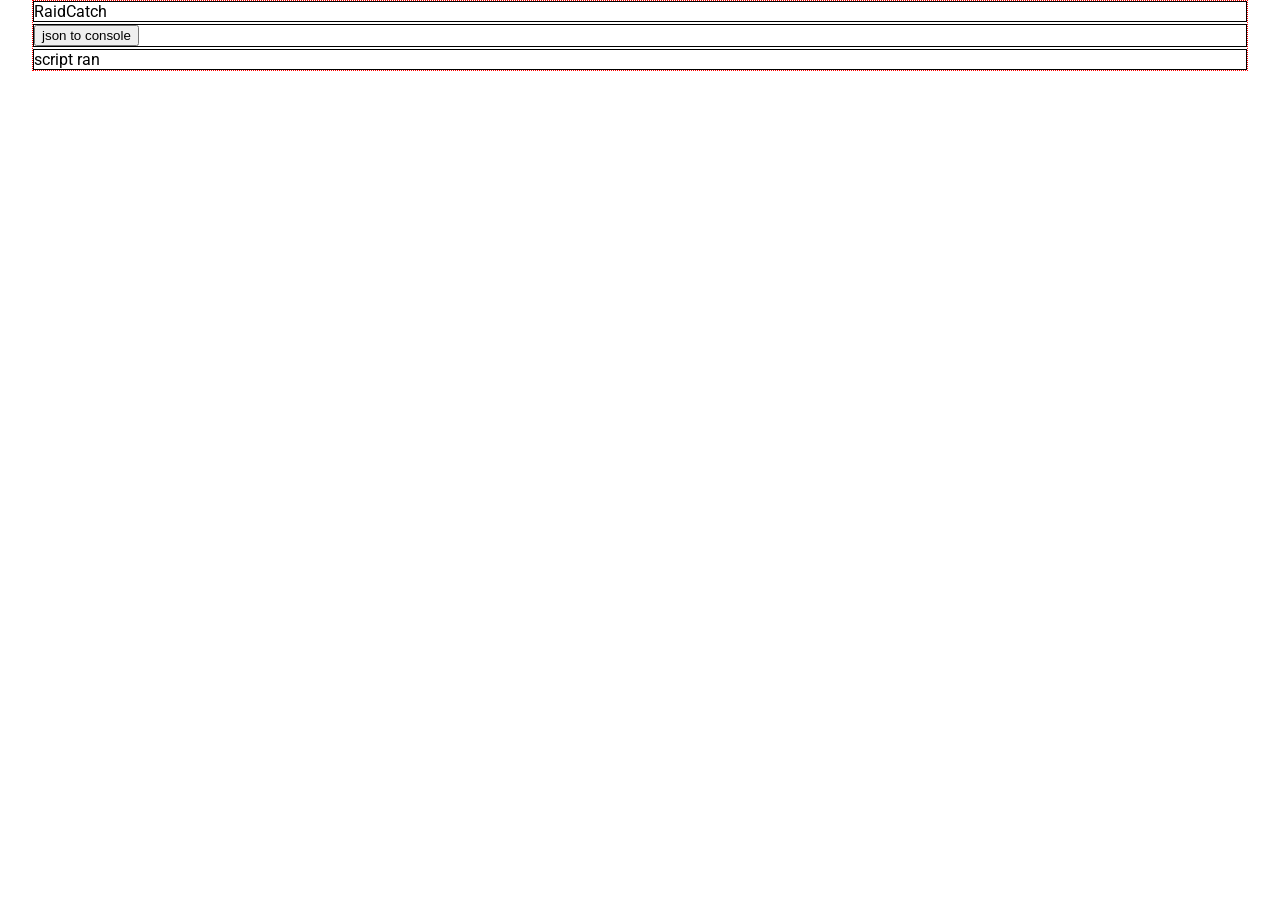
==== index.html @ dbe0b50b "reworked fetch" ====
<!DOCTYPE html>

<html lang="en">

<head>
    <meta charset="utf=8" />

    <title>RaidCatch</title>

    <meta name="viewport" content="width=device-width, initial-scale=1">

    <link rel="stylesheet" href="style.css" />
    <link rel="stylesheet" href="https://cdnjs.cloudflare.com/ajax/libs/font-awesome/5.15.1/css/all.min.css" />

    <script src="script.js" defer></script>
</head>

<body onload="test()">
    <div class="container">
        <div class="header" id="header">RaidCatch</div>
        <div class="options" id="options">
            <input type="button" value="json to console" onclick="button()">
        </div>
        <div class="results" id="results"></div>
    </div>
</body>

</html>
---- style.css ----
@import url("https://fonts.googleapis.com/css2?family=Roboto:wght@300;400;500;700;900&display=swap");

* {
    box-sizing: border-box;
}

body {
    font-family: "Roboto", sans-serif;
    margin: 0;
    display: flex;
    flex-direction: column;
    align-items: center;
}

.container {
    border: 1px dotted red;
    width: 95%;
    display: flex;
    flex-direction: column;
    gap: 2px;
}

.header {
    border: 1px solid black;
}
.options {
    border: 1px solid black;
}
.results {
    border: 1px solid black;
}

@media screen and (max-width: 768px) {
    
}
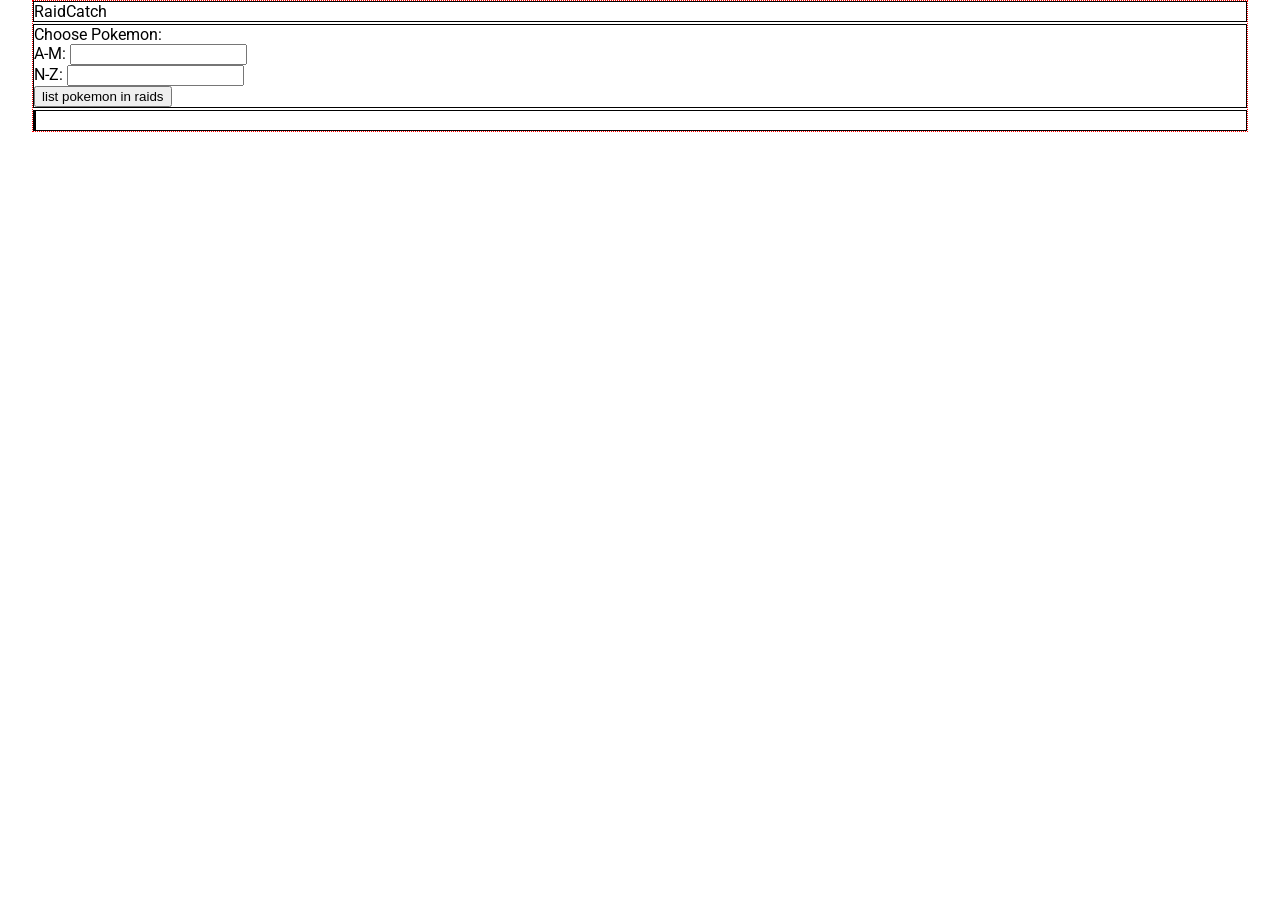
==== commit a996c72b: "it works!" ====
--- a/index.html
+++ b/index.html
@@ -15,13 +15,25 @@
     <script src="script.js" defer></script>
 </head>
 
-<body onload="test()">
+<body onload="setup()">
     <div class="container">
         <div class="header" id="header">RaidCatch</div>
         <div class="options" id="options">
-            <input type="button" value="json to console" onclick="button()">
+            <span >Choose Pokemon:</span>
+            <br>
+            <label for="amname">A-M:</label>
+            <input list="ampokemon" name="amname" id="amname">
+            <datalist id="ampokemon"></datalist>
+            <br>
+            <label for="nzname">N-Z:</label>
+            <input list="nzpokemon" name="nzname" id="nzname">
+            <datalist id="nzpokemon"></datalist>
+            <br>
+            <input type="button" value="list pokemon in raids" onclick="button()">
         </div>
-        <div class="results" id="results"></div>
+        <div class="results" id="results">
+            <span class="results"></span>
+        </div>
     </div>
 </body>
 
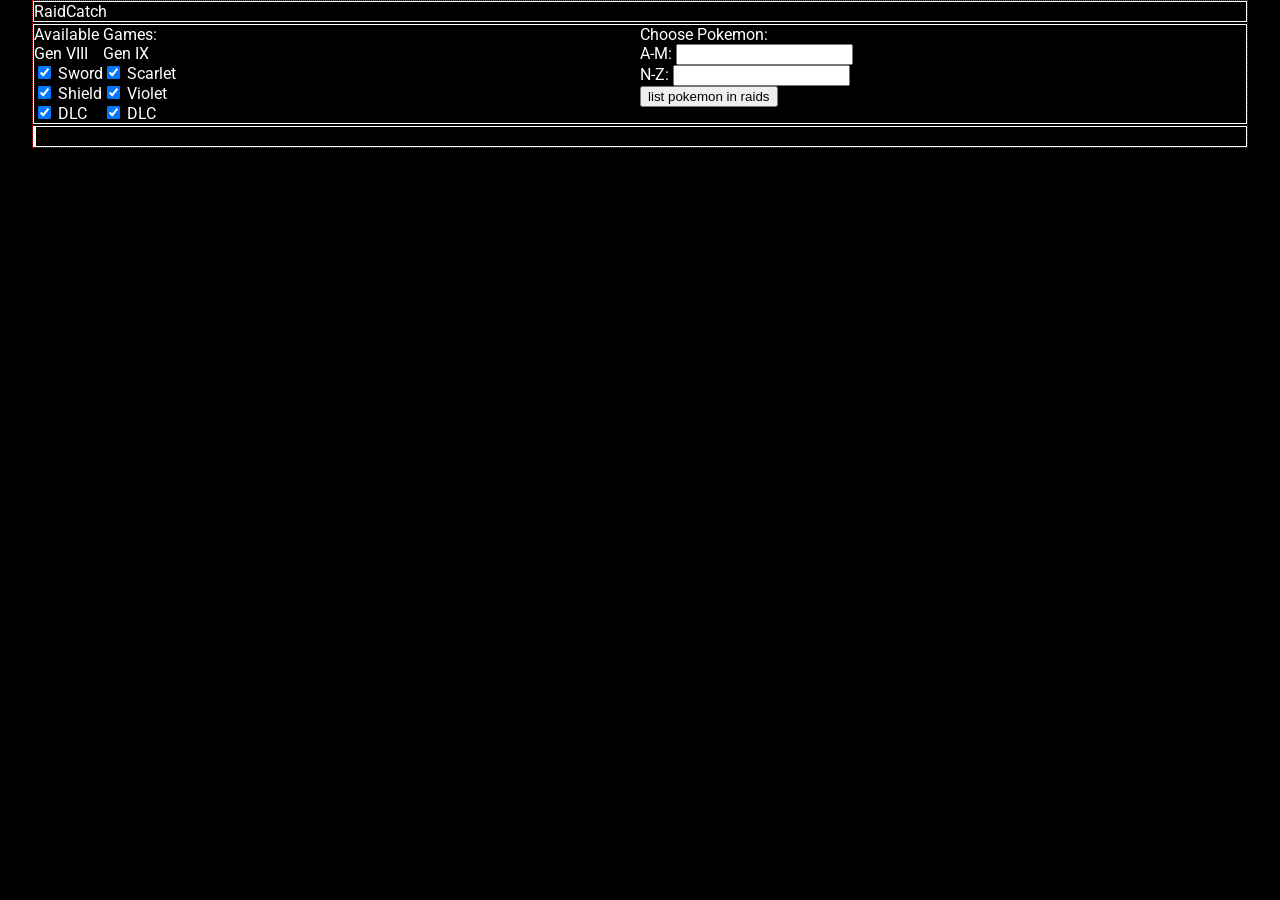
==== commit 0444f9de: "filter games" ====
--- a/index.html
+++ b/index.html
@@ -18,18 +18,57 @@
 <body onload="setup()">
     <div class="container">
         <div class="header" id="header">RaidCatch</div>
-        <div class="options" id="options">
-            <span >Choose Pokemon:</span>
-            <br>
-            <label for="amname">A-M:</label>
-            <input list="ampokemon" name="amname" id="amname">
-            <datalist id="ampokemon"></datalist>
-            <br>
-            <label for="nzname">N-Z:</label>
-            <input list="nzpokemon" name="nzname" id="nzname">
-            <datalist id="nzpokemon"></datalist>
-            <br>
-            <input type="button" value="list pokemon in raids" onclick="button()">
+        <div class="options">
+            <div class="games_options">
+                <span>Available Games:</span><br>
+                <div class="games_list">
+                    <div>
+                        <span>Gen VIII</span>
+                        <div>
+                            <input type="checkbox" name="chksword" id="chksword" checked>
+                            <label for="chksword">Sword</label>
+                        </div>
+                        <div>
+                            <input type="checkbox" name="chkshield" id="chkshield" checked>
+                            <label for="chkshield">Shield</label>
+                        </div>
+                        <div>
+                            <input type="checkbox" name="chkg8dlc" id="chkg8dlc" checked>
+                            <label for="chkg8dlc">DLC</label>
+                        </div>
+                    </div>
+                    <div>
+                        <span>Gen IX</span>
+                        <div>
+                            <input type="checkbox" name="chkscarlet" id="chkscarlet" checked>
+                            <label for="chkscarlet">Scarlet</label>
+                        </div>
+                        <div>
+                            <input type="checkbox" name="chkviolet" id="chkviolet" checked>
+                            <label for="chkviolet">Violet</label>
+                        </div>
+                        <div>
+                            <input type="checkbox" name="chkg9dlc" id="chkg9dlc" checked>
+                            <label for="chkg9dlc">DLC</label>
+                        </div>
+                    </div>
+                </div>
+            </div>
+            <div class="pokemon_options">
+                <span>Choose Pokemon:</span>
+                <div>
+                    <label for="amname">A-M:</label>
+                    <input list="ampokemon" name="amname" id="amname">
+                    <datalist id="ampokemon"></datalist>
+                </div>
+                <div>
+                    <label for="nzname">N-Z:</label>
+                    <input list="nzpokemon" name="nzname" id="nzname">
+                    <datalist id="nzpokemon"></datalist>
+                </div>
+                <input type="button" value="list pokemon in raids" onclick="button()">
+            </div>
+
         </div>
         <div class="results" id="results">
             <span class="results"></span>
--- a/style.css
+++ b/style.css
@@ -10,6 +10,8 @@
     display: flex;
     flex-direction: column;
     align-items: center;
+    color: white;
+    background-color: black;
 }
 
 .container {
@@ -21,15 +23,35 @@
 }
 
 .header {
-    border: 1px solid black;
-}
-.options {
-    border: 1px solid black;
-}
-.results {
-    border: 1px solid black;
+    border: 1px solid white;
 }
 
-@media screen and (max-width: 768px) {
-    
-}+.options {
+    display: flex;
+    flex-direction: row;
+    border: 1px solid white;
+}
+
+.games_options {
+    /* display: flex; */
+    /* flex-direction: row; */
+    width: 50%;
+}
+
+.games_list {
+    display: flex;
+    flex-direction: row;
+    margin: auto;
+}
+
+.pokemon_options {
+    /* display: flex;
+    flex-direction: column; */
+    width: 50%;
+}
+
+.results {
+    border: 1px solid white;
+}
+
+@media screen and (max-width: 768px) {}
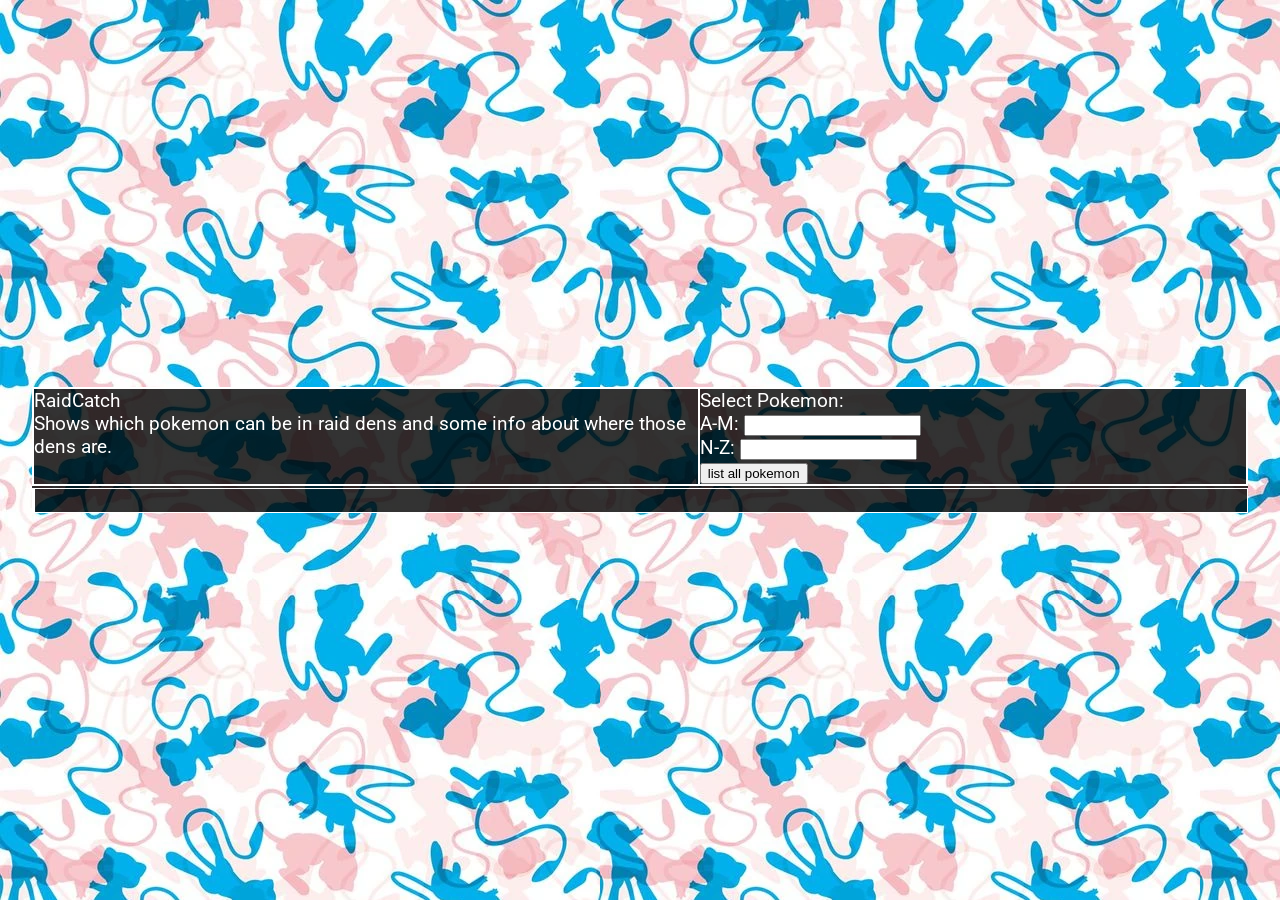
==== commit ebb1ea16: "rewrote results display" ====
--- a/index.html
+++ b/index.html
@@ -17,45 +17,13 @@
 
 <body onload="setup()">
     <div class="container">
-        <div class="header" id="header">RaidCatch</div>
         <div class="options">
-            <div class="games_options">
-                <span>Available Games:</span><br>
-                <div class="games_list">
-                    <div>
-                        <span>Gen VIII</span>
-                        <div>
-                            <input type="checkbox" name="chksword" id="chksword" checked>
-                            <label for="chksword">Sword</label>
-                        </div>
-                        <div>
-                            <input type="checkbox" name="chkshield" id="chkshield" checked>
-                            <label for="chkshield">Shield</label>
-                        </div>
-                        <div>
-                            <input type="checkbox" name="chkg8dlc" id="chkg8dlc" checked>
-                            <label for="chkg8dlc">DLC</label>
-                        </div>
-                    </div>
-                    <div>
-                        <span>Gen IX</span>
-                        <div>
-                            <input type="checkbox" name="chkscarlet" id="chkscarlet" checked>
-                            <label for="chkscarlet">Scarlet</label>
-                        </div>
-                        <div>
-                            <input type="checkbox" name="chkviolet" id="chkviolet" checked>
-                            <label for="chkviolet">Violet</label>
-                        </div>
-                        <div>
-                            <input type="checkbox" name="chkg9dlc" id="chkg9dlc" checked>
-                            <label for="chkg9dlc">DLC</label>
-                        </div>
-                    </div>
-                </div>
+            <div class="text">
+                <div>RaidCatch</div>
+                <div>Shows which pokemon can be in raid dens and some info about where those dens are.</div>
             </div>
             <div class="pokemon_options">
-                <span>Choose Pokemon:</span>
+                <span>Select Pokemon:</span>
                 <div>
                     <label for="amname">A-M:</label>
                     <input list="ampokemon" name="amname" id="amname">
@@ -66,9 +34,8 @@
                     <input list="nzpokemon" name="nzname" id="nzname">
                     <datalist id="nzpokemon"></datalist>
                 </div>
-                <input type="button" value="list pokemon in raids" onclick="button()">
+                <input type="button" value="list all pokemon" onclick="button()">
             </div>
-
         </div>
         <div class="results" id="results">
             <span class="results"></span>
--- a/style.css
+++ b/style.css
@@ -11,47 +11,57 @@
     flex-direction: column;
     align-items: center;
     color: white;
-    background-color: black;
+    font-size: 1.2em;
+    background-color: #555555;
+    background-image: url("./img/mewshirt.webp");
+    align-items: center;
+    justify-content: center;
+    min-height: 100vh;
 }
 
 .container {
-    border: 1px dotted red;
+    /* border: 1px dotted red; */
     width: 95%;
     display: flex;
     flex-direction: column;
     gap: 2px;
-}
-
-.header {
-    border: 1px solid white;
+    background-color: rgba(1, 1, 1, 0.8);
 }
 
 .options {
+    border: 1px solid white;
     display: flex;
     flex-direction: row;
-    border: 1px solid white;
+    /* padding: 2px; */
+    /* gap: 2px; */
 }
 
-.games_options {
-    /* display: flex; */
-    /* flex-direction: row; */
-    width: 50%;
-}
-
-.games_list {
-    display: flex;
-    flex-direction: row;
-    margin: auto;
+.text {
+    border: 1px solid white;
+    width: auto;
 }
 
 .pokemon_options {
-    /* display: flex;
-    flex-direction: column; */
+    border: 1px solid white;
     width: 50%;
+    /* width:50%; */
 }
 
 .results {
     border: 1px solid white;
 }
 
+table {
+    width: 100%;
+}
+
+table, th, td {
+    border-collapse: collapse;
+    border: 1px solid white;
+}
+
+th, td {
+    padding: 5px;
+}
+
 @media screen and (max-width: 768px) {}
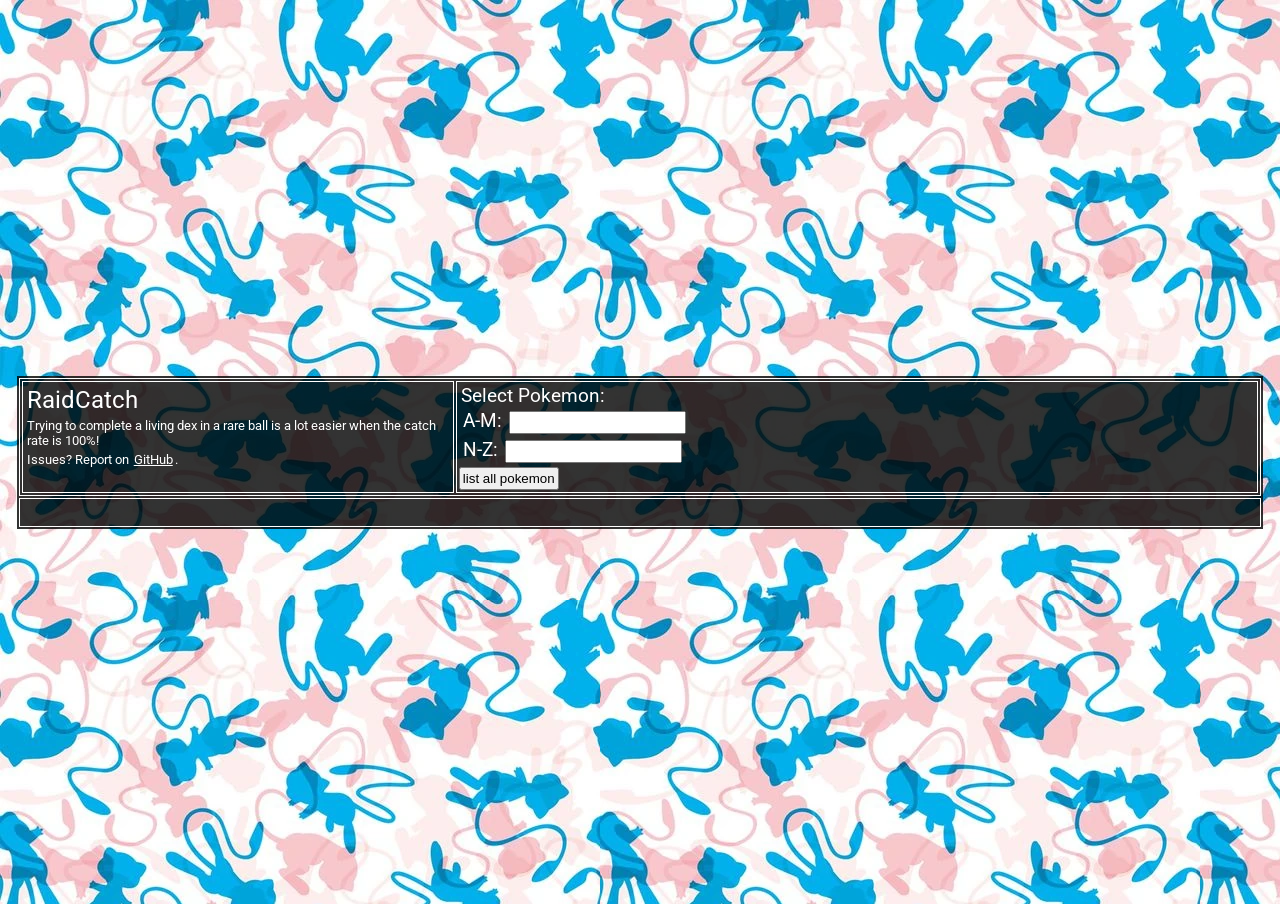
==== commit a9e1928f: "added link to report issues, css changes" ====
--- a/index.html
+++ b/index.html
@@ -19,8 +19,11 @@
     <div class="container">
         <div class="options">
             <div class="text">
-                <div>RaidCatch</div>
-                <div>Shows which pokemon can be in raid dens and some info about where those dens are.</div>
+                <div class="titletext">RaidCatch</div>
+                <div class="infotext">Trying to complete a living dex in a rare ball is a lot easier when the catch rate
+                    is 100%!</div>
+                <div class="issuestext">Issues? Report on <a href="https://github.com/regularwave/pokemon-RaidCatch"
+                        target="_blank">GitHub</a>.</div>
             </div>
             <div class="pokemon_options">
                 <span>Select Pokemon:</span>
@@ -38,7 +41,7 @@
             </div>
         </div>
         <div class="results" id="results">
-            <span class="results"></span>
+            <br>
         </div>
     </div>
 </body>
--- a/style.css
+++ b/style.css
@@ -2,6 +2,7 @@
 
 * {
     box-sizing: border-box;
+    padding: 2px;
 }
 
 body {
@@ -20,8 +21,7 @@
 }
 
 .container {
-    /* border: 1px dotted red; */
-    width: 95%;
+    width: 98%;
     display: flex;
     flex-direction: column;
     gap: 2px;
@@ -32,19 +32,33 @@
     border: 1px solid white;
     display: flex;
     flex-direction: row;
-    /* padding: 2px; */
-    /* gap: 2px; */
+    gap: 2px;
 }
 
 .text {
     border: 1px solid white;
-    width: auto;
+    width: 35%;
+}
+
+.titletext {
+    font-size: 1.5rem;
+}
+
+.infotext {
+    font-size: .8rem;
+}
+
+.issuestext {
+    font-size: .8rem;
+}
+
+.issuestext a {
+    color: white;
 }
 
 .pokemon_options {
     border: 1px solid white;
-    width: 50%;
-    /* width:50%; */
+    width: 65%;
 }
 
 .results {
@@ -53,15 +67,24 @@
 
 table {
     width: 100%;
+    font-size: .9rem;
 }
 
-table, th, td {
+table,
+th,
+td {
     border-collapse: collapse;
     border: 1px solid white;
 }
 
-th, td {
-    padding: 5px;
+th,
+td {
+    padding: 3px;
+}
+
+.pnamerow {
+    font-size: 1.3rem;
+    font-weight: bold;
 }
 
 @media screen and (max-width: 768px) {}
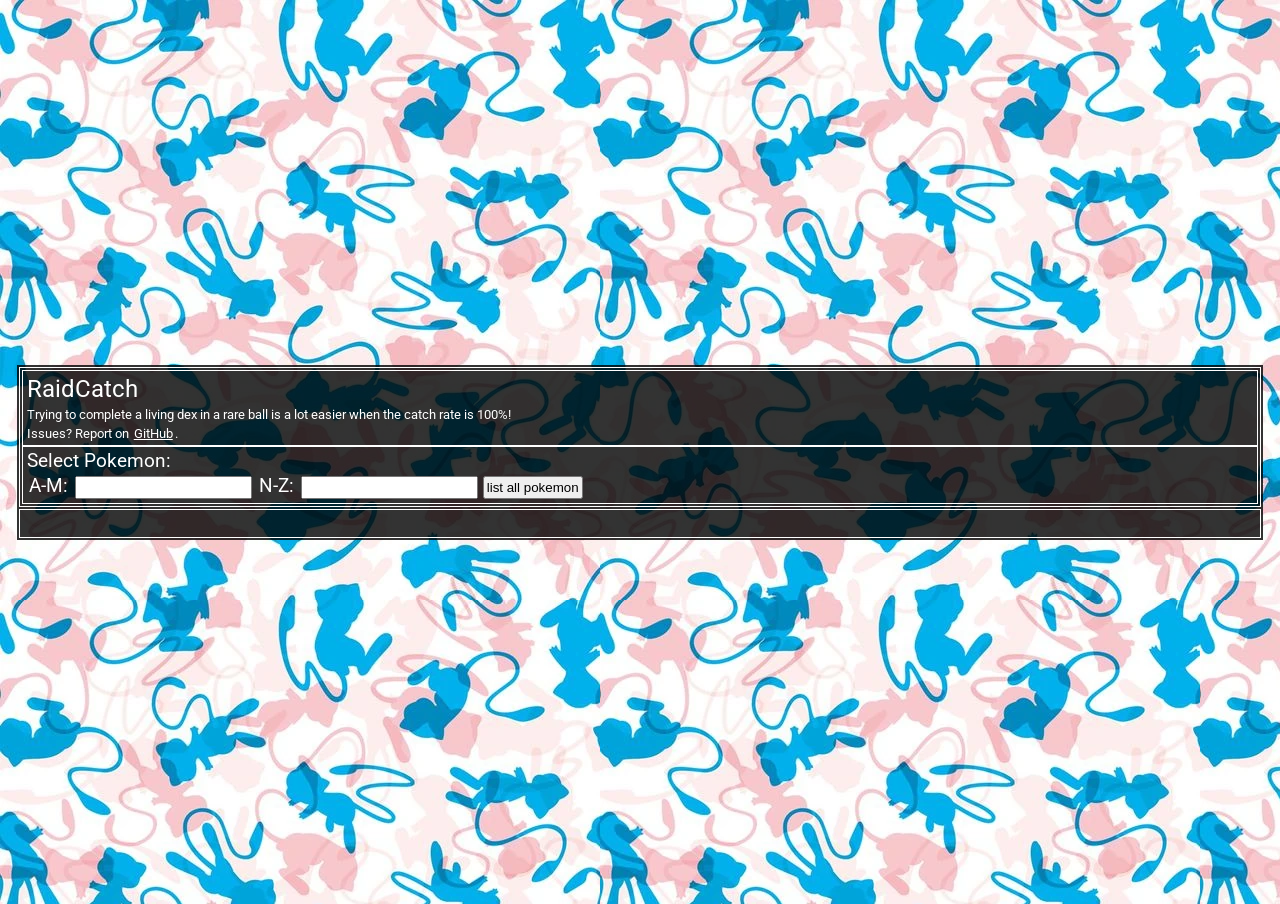
==== commit 3cf6c99a: "Changed layout" ====
--- a/index.html
+++ b/index.html
@@ -31,13 +31,11 @@
                     <label for="amname">A-M:</label>
                     <input list="ampokemon" name="amname" id="amname">
                     <datalist id="ampokemon"></datalist>
-                </div>
-                <div>
                     <label for="nzname">N-Z:</label>
                     <input list="nzpokemon" name="nzname" id="nzname">
                     <datalist id="nzpokemon"></datalist>
+                    <input type="button" value="list all pokemon" onclick="button()">
                 </div>
-                <input type="button" value="list all pokemon" onclick="button()">
             </div>
         </div>
         <div class="results" id="results">
--- a/style.css
+++ b/style.css
@@ -30,14 +30,11 @@
 
 .options {
     border: 1px solid white;
-    display: flex;
-    flex-direction: row;
     gap: 2px;
 }
 
 .text {
     border: 1px solid white;
-    width: 35%;
 }
 
 .titletext {
@@ -58,7 +55,6 @@
 
 .pokemon_options {
     border: 1px solid white;
-    width: 65%;
 }
 
 .results {
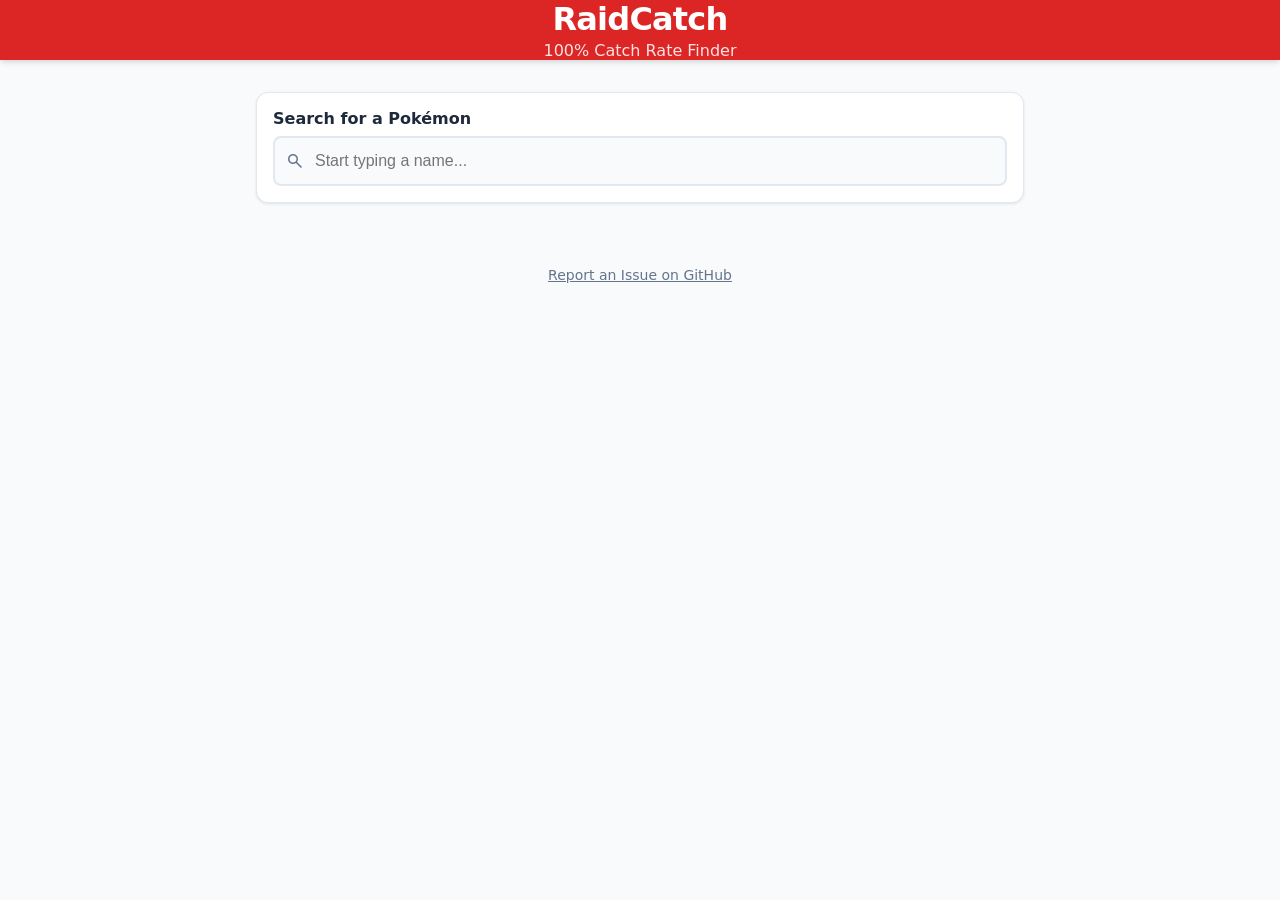
==== commit 61103efd: "rewrite" ====
--- a/index.html
+++ b/index.html
@@ -1,47 +1,64 @@
 <!DOCTYPE html>
-
 <html lang="en">
 
 <head>
-    <meta charset="utf=8" />
-
+    <meta charset="UTF-8">
+    <meta name="viewport" content="width=device-width, initial-scale=1.0">
     <title>RaidCatch</title>
 
-    <meta name="viewport" content="width=device-width, initial-scale=1">
+    <link rel="stylesheet" href="https://fonts.googleapis.com/css2?family=Material+Symbols+Outlined:opsz,wght,FILL,GRAD@24,400,0,0" />
 
     <link rel="stylesheet" href="style.css" />
-    <link rel="stylesheet" href="https://cdnjs.cloudflare.com/ajax/libs/font-awesome/5.15.1/css/all.min.css" />
+</head>
+
+<body>
+
+    <header>
+        <h1>RaidCatch</h1>
+        <p>100% Catch Rate Finder</p>
+    </header>
+
+    <main>
+        <div id="loader">
+            <div class="spinner"></div>
+            Loading Pokédex Data...
+        </div>
+
+        <div id="error-msg"></div>
+
+        <div id="app-content" style="display: none;">
+
+            <div class="search-container">
+                <label for="pokemon-search">Search for a Pokémon</label>
+                <div class="input-wrapper">
+                    <span class="material-symbols-outlined search-icon">search</span>
+
+                    <input type="text" id="pokemon-search" placeholder="Start typing a name..." autocomplete="off">
+
+                    <button id="clear-btn" class="clear-btn" aria-label="Clear search" style="display: none;">
+                        <span class="material-symbols-outlined">ink_eraser</span>
+                    </button>
+
+                    <ul id="dropdown-list"></ul>
+                </div>
+            </div>
+
+            <div id="results-container">
+                <div class="pokemon-header">
+                    <h2 class="pokemon-name" id="display-name">Select a Pokémon</h2>
+                </div>
+                <div id="forms-container">
+                </div>
+            </div>
+
+        </div>
+    </main>
+
+    <footer>
+        <a href="https://github.com/regularwave/pokemon-RaidCatch" target="_blank" rel="noopener noreferrer">Report an Issue on GitHub</a>
+    </footer>
 
     <script src="script.js" defer></script>
-</head>
-
-<body onload="setup()">
-    <div class="container">
-        <div class="options">
-            <div class="text">
-                <div class="titletext">RaidCatch</div>
-                <div class="infotext">Trying to complete a living dex in a rare ball is a lot easier when the catch rate
-                    is 100%!</div>
-                <div class="issuestext">Issues? Report on <a href="https://github.com/regularwave/pokemon-RaidCatch"
-                        target="_blank">GitHub</a>.</div>
-            </div>
-            <div class="pokemon_options">
-                <span>Select Pokemon:</span>
-                <div>
-                    <label for="amname">A-M:</label>
-                    <input list="ampokemon" name="amname" id="amname">
-                    <datalist id="ampokemon"></datalist>
-                    <label for="nzname">N-Z:</label>
-                    <input list="nzpokemon" name="nzname" id="nzname">
-                    <datalist id="nzpokemon"></datalist>
-                    <input type="button" value="list all pokemon" onclick="button()">
-                </div>
-            </div>
-        </div>
-        <div class="results" id="results">
-            <br>
-        </div>
-    </div>
 </body>
 
 </html>
--- a/style.css
+++ b/style.css
@@ -1,86 +1,342 @@
-@import url("https://fonts.googleapis.com/css2?family=Roboto:wght@300;400;500;700;900&display=swap");
+:root {
+    --primary: #dc2626;
+    --primary-hover: #b91c1c;
+    --bg-color: #f8fafc;
+    --card-bg: #ffffff;
+    --text-main: #1e293b;
+    --text-muted: #64748b;
+    --border-color: #e2e8f0;
+    --focus-ring: rgba(220, 38, 38, 0.3);
+    --radius: 12px;
+    --shadow-sm: 0 1px 3px rgba(0, 0, 0, 0.1);
+    --shadow-md: 0 4px 6px -1px rgba(0, 0, 0, 0.1), 0 2px 4px -1px rgba(0, 0, 0, 0.06);
+    --shadow-lg: 0 10px 15px -3px rgba(0, 0, 0, 0.1), 0 4px 6px -2px rgba(0, 0, 0, 0.05);
+}
 
 * {
     box-sizing: border-box;
-    padding: 2px;
+    margin: 0;
+    padding: 0;
 }
 
 body {
-    font-family: "Roboto", sans-serif;
-    margin: 0;
+    font-family: system-ui, -apple-system, 'Segoe UI', Roboto, Helvetica, Arial, sans-serif;
+    background-color: var(--bg-color);
+    color: var(--text-main);
+    -webkit-font-smoothing: antialiased;
+    overflow-y: scroll;
+}
+
+header {
+    background-color: var(--primary);
+    color: white;
+    box-shadow: var(--shadow-md);
+    text-align: center;
+}
+
+header h1 {
+    font-size: 2rem;
+    font-weight: 800;
+    margin-bottom: 0.2rem;
+    letter-spacing: -0.025em;
+}
+
+header p {
+    color: #fee2e2;
+    font-weight: 500;
+}
+
+main {
+    max-width: 800px;
+    margin: 2rem auto;
+    padding: 0 1rem;
+}
+
+#loader {
+    text-align: center;
+    padding: 3rem;
+    color: var(--text-muted);
+    font-weight: 500;
+}
+
+.spinner {
+    border: 4px solid var(--border-color);
+    border-top: 4px solid var(--primary);
+    border-radius: 50%;
+    width: 40px;
+    height: 40px;
+    animation: spin 1s linear infinite;
+    margin: 0 auto 1rem auto;
+}
+
+@keyframes spin {
+    0% {
+        transform: rotate(0deg);
+    }
+
+    100% {
+        transform: rotate(360deg);
+    }
+}
+
+#error-msg {
+    display: none;
+    background-color: #fef2f2;
+    border: 1px solid #f87171;
+    color: #991b1b;
+    padding: 1rem;
+    border-radius: var(--radius);
+    margin-bottom: 1.5rem;
+    text-align: center;
+    font-weight: 500;
+}
+
+.search-container {
+    position: relative;
+    background: var(--card-bg);
+    padding: 1rem;
+    border-radius: var(--radius);
+    box-shadow: var(--shadow-sm);
+    border: 1px solid var(--border-color);
+    margin-bottom: 1rem;
+    z-index: 100;
+}
+
+.search-container label {
+    display: block;
+    font-weight: 600;
+    margin-bottom: 0.5rem;
+    color: var(--text-main);
+}
+
+.input-wrapper {
+    position: relative;
+}
+
+#pokemon-search {
+    width: 100%;
+    padding: 0.875rem 3rem 0.875rem 2.5rem;
+    font-size: 1rem;
+    border: 2px solid var(--border-color);
+    border-radius: 8px;
+    outline: none;
+    transition: all 0.2s;
+    background-color: var(--bg-color);
+}
+
+#pokemon-search:focus {
+    border-color: var(--primary);
+    box-shadow: 0 0 0 3px var(--focus-ring);
+    background-color: var(--card-bg);
+}
+
+.search-icon {
+    position: absolute;
+    left: 0.75rem;
+    top: 50%;
+    transform: translateY(-50%);
+    font-size: 20px;
+    color: var(--text-muted);
+    pointer-events: none;
+}
+
+.clear-btn {
+    position: absolute;
+    right: 0.5rem;
+    top: 50%;
+    transform: translateY(-50%);
+    width: 32px;
+    height: 32px;
     display: flex;
-    flex-direction: column;
-    align-items: center;
-    color: white;
-    font-size: 1.2em;
-    background-color: #555555;
-    background-image: url("./img/mewshirt.webp");
     align-items: center;
     justify-content: center;
-    min-height: 100vh;
-}
-
-.container {
-    width: 98%;
+    background: transparent;
+    border: none;
+    color: var(--text-muted);
+    cursor: pointer;
+    border-radius: 8px;
+    transition: all 0.2s;
+}
+
+.clear-btn:hover {
+    background-color: #f1f5f9;
+    color: var(--primary);
+}
+
+.clear-btn .material-symbols-outlined {
+    font-size: 20px;
+}
+
+#dropdown-list {
+    position: absolute;
+    top: 100%;
+    left: 0;
+    right: 0;
+    margin-top: 0.5rem;
+    background: var(--card-bg);
+    border: 1px solid var(--border-color);
+    border-radius: 8px;
+    box-shadow: var(--shadow-lg);
+    max-height: 300px;
+    overflow-y: auto;
+    list-style: none;
+    display: none;
+}
+
+#dropdown-list.active {
+    display: block;
+}
+
+#dropdown-list li {
+    padding: 0.75rem 1rem;
+    cursor: pointer;
+    border-bottom: 1px solid var(--border-color);
+    transition: background-color 0.15s;
+}
+
+#dropdown-list li:last-child {
+    border-bottom: none;
+}
+
+#dropdown-list li:hover {
+    background-color: #f1f5f9;
+    color: var(--primary);
+}
+
+.no-results {
+    padding: 1rem;
+    text-align: center;
+    color: var(--text-muted);
+    cursor: default !important;
+}
+
+#results-container {
+    display: none;
+    animation: fadeIn 0.3s ease-in-out;
+}
+
+@keyframes fadeIn {
+    from {
+        opacity: 0;
+        transform: translateY(10px);
+    }
+
+    to {
+        opacity: 1;
+        transform: translateY(0);
+    }
+}
+
+.pokemon-header {
+    margin-bottom: 1.5rem;
+    padding-bottom: 0.5rem;
+    border-bottom: 2px solid var(--border-color);
+}
+
+.pokemon-name {
+    font-size: 2rem;
+    font-weight: 800;
+    color: var(--text-main);
+}
+
+.form-card {
+    background: var(--card-bg);
+    border-radius: var(--radius);
+    padding: 1.5rem;
+    margin-bottom: 1.5rem;
+    box-shadow: var(--shadow-md);
+    border: 1px solid var(--border-color);
+}
+
+.form-title {
+    font-size: 1.25rem;
+    font-weight: 700;
+    color: var(--primary);
+    margin-bottom: 0.25rem;
     display: flex;
-    flex-direction: column;
-    gap: 2px;
-    background-color: rgba(1, 1, 1, 0.8);
-}
-
-.options {
-    border: 1px solid white;
-    gap: 2px;
-}
-
-.text {
-    border: 1px solid white;
-}
-
-.titletext {
-    font-size: 1.5rem;
-}
-
-.infotext {
-    font-size: .8rem;
-}
-
-.issuestext {
-    font-size: .8rem;
-}
-
-.issuestext a {
-    color: white;
-}
-
-.pokemon_options {
-    border: 1px solid white;
-}
-
-.results {
-    border: 1px solid white;
-}
-
-table {
-    width: 100%;
-    font-size: .9rem;
-}
-
-table,
-th,
-td {
-    border-collapse: collapse;
-    border: 1px solid white;
-}
-
-th,
-td {
-    padding: 3px;
-}
-
-.pnamerow {
-    font-size: 1.3rem;
-    font-weight: bold;
-}
-
-@media screen and (max-width: 768px) {}+    align-items: center;
+    gap: 0.5rem;
+}
+
+.form-type {
+    font-size: 0.875rem;
+    color: var(--text-muted);
+    font-weight: 600;
+    margin-bottom: 1.25rem;
+    text-transform: uppercase;
+    letter-spacing: 0.05em;
+}
+
+.method-grid {
+    display: grid;
+    grid-template-columns: 1fr;
+    gap: 1rem;
+}
+
+@media (min-width: 640px) {
+    .method-grid {
+        grid-template-columns: 1fr 1fr;
+    }
+}
+
+.method-box {
+    background: var(--bg-color);
+    padding: 1rem;
+    border-radius: 8px;
+    border: 1px solid var(--border-color);
+}
+
+.method-title {
+    font-weight: 700;
+    font-size: 0.875rem;
+    color: var(--text-main);
+    margin-bottom: 0.5rem;
+    display: flex;
+    align-items: center;
+    gap: 0.35rem;
+}
+
+.method-content {
+    font-size: 0.95rem;
+    color: var(--text-main);
+    line-height: 1.6;
+}
+
+.den-list {
+    list-style-type: none;
+    padding-left: 0;
+    margin: 0;
+}
+
+.den-list li {
+    padding: 0.25rem 0;
+    border-bottom: 1px dashed var(--border-color);
+}
+
+.den-list li:last-child {
+    border-bottom: none;
+}
+
+.empty-state {
+    color: var(--text-muted);
+    font-style: italic;
+}
+
+footer {
+    text-align: center;
+    padding: 2rem 1rem;
+    margin-top: 1rem;
+    color: var(--text-muted);
+    font-size: 0.875rem;
+}
+
+footer a {
+    color: var(--text-muted);
+    text-decoration: underline;
+    font-weight: 500;
+    transition: color 0.2s;
+}
+
+footer a:hover {
+    color: var(--primary);
+}
